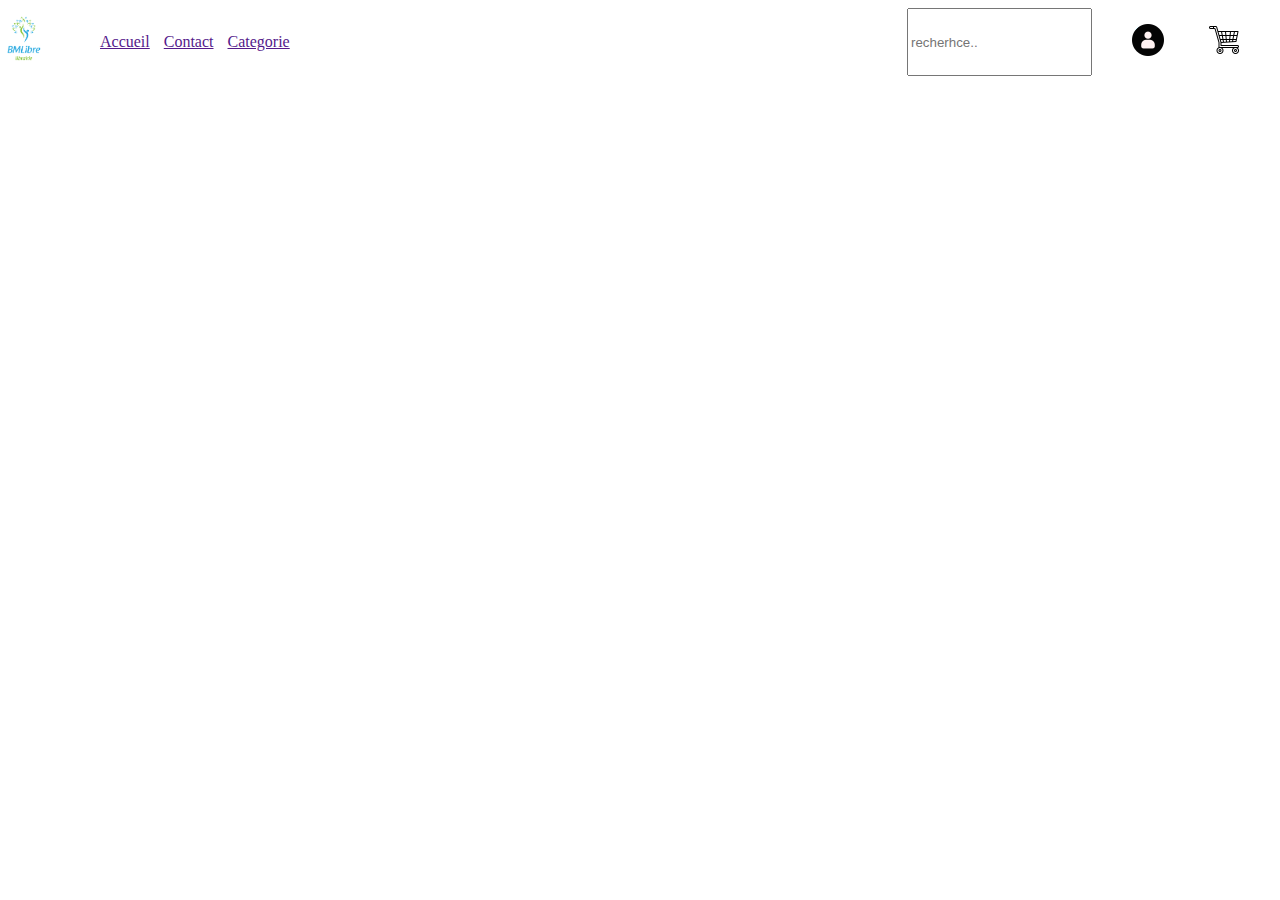
==== inedx.html @ 79483ab1 "creation de la nav barre" ====
<!DOCTYPE html>
<html lang="en">
<head>
    <meta charset="UTF-8">
    <meta name="viewport" content="width=device-width, initial-scale=1.0">
    <title>Accueil</title>
    <link type="text/css" rel="stylesheet" href="./css/acceuil.css">
</head>
<body>
    <nav class="nav">
      <div class="onglets">
         <p class="logo"><img src="./image/Capture_d_écran_2023-10-05_à_14.35.01-removebg-preview.png" width="50px" alt=""></p>
         <div class="droit">
             <ul>
                 <li> <a href="">Accueil</a></li>
                 <li><a href="">Contact</a></li>
                 <li> <a href="">Categorie</a></li>
                 </ul>
            </div> 
       </div>
        <div class="gauche">
           <input type="search" placeholder="recherhce..">
          <ul>
            <a href="./php/connexion.html"><img src="./image/user.png" alt=""></a>
           <a href=""><img src="./image/panier.png" alt=""></a> 
          </ul>
        </div>
     

    </nav>

</body>
</html>
---- css/acceuil.css ----
@import url('https://fonts.googleapis.com/css2?family=Fredericka+the+Great&family=Inter:wght@300;400&family=Tangerine:wght@700&display=swap');

body{
    margin: 0px;
    padding: 0px;
}
*{
    box-sizing: border-box;
}
.nav{
    display: flex;
    justify-content: space-between;
    align-items: center;
}

.onglets{
   display: flex;
   align-items: center;
   
}
/* .onglets .droit{
   
} */

.droit ul{
    list-style-type: none;
   
}
.droit ul li{
    display: inline;
    margin-left: 10px;
}
.gauche{
    display: flex;
}

.gauche a{
    margin-right: 40px; 
}
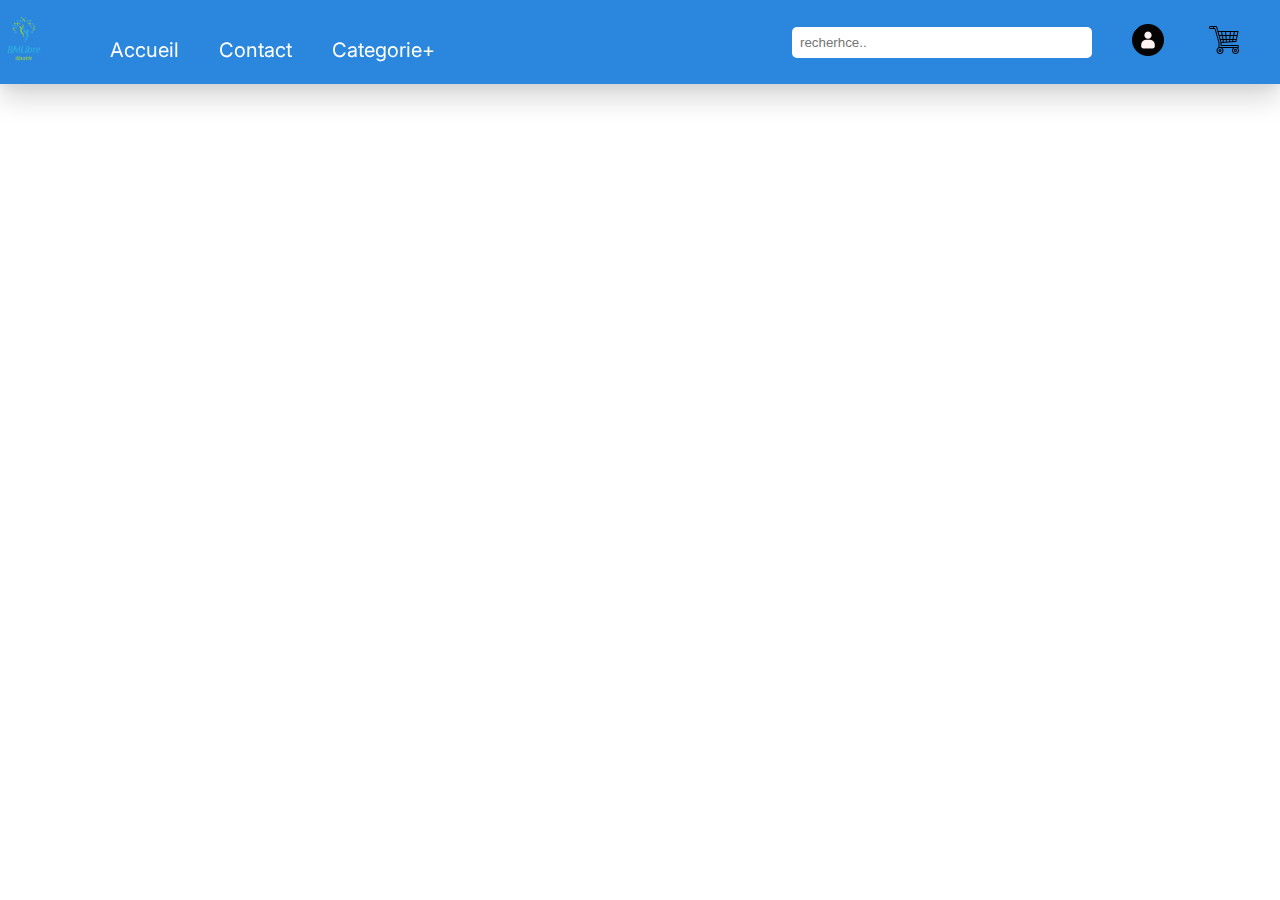
==== commit 6e3788d8: "responsivité de la barre de navigation" ====
--- a/inedx.html
+++ b/inedx.html
@@ -10,12 +10,24 @@
     <nav class="nav">
       <div class="onglets">
          <p class="logo"><img src="./image/Capture_d_écran_2023-10-05_à_14.35.01-removebg-preview.png" width="50px" alt=""></p>
+         <input type="checkbox" id="barre">
+         <label for="barre">Menu</label>
          <div class="droit">
              <ul>
                  <li> <a href="">Accueil</a></li>
                  <li><a href="">Contact</a></li>
-                 <li> <a href="">Categorie</a></li>
-                 </ul>
+                 <li><a href="">Categorie+</a>
+                      <ul>
+                         <li><a href="">lorem</a></li>
+                         <li><a href="">lorem</a></li>
+                         <li><a href="">lorem</a></li>
+                         <li><a href="">lorem</a></li>
+                         <li><a href="">lorem</a></li>
+                      </ul>
+                    
+                    </li>
+              
+                </ul>
             </div> 
        </div>
         <div class="gauche">
--- a/css/acceuil.css
+++ b/css/acceuil.css
@@ -7,34 +7,127 @@
 *{
     box-sizing: border-box;
 }
-.nav{
+.nav{width: 100%;
     display: flex;
+    position: fixed;
     justify-content: space-between;
     align-items: center;
+    background: #2A87DD;
+    box-shadow: rgba(0, 0, 0, 0.15) 0px 15px 25px, rgba(0, 0, 0, 0.05) 0px 5px 10px; ;
+
 }
 
-.onglets{
+ .onglets{
    display: flex;
    align-items: center;
    
 }
-/* .onglets .droit{
-   
-} */
+/* .onglets .droit*/
 
 .droit ul{
     list-style-type: none;
    
 }
 .droit ul li{
-    display: inline;
-    margin-left: 10px;
+   position:relative ;
+   float: left;
 }
+.droit ul li a{
+    font-size: 20px;
+    padding: 20px;
+    display: block;
+}
+.droit a{
+ text-decoration: none;
+ color: white;
+ font-family: 'Inter', sans-serif;
+}
+.droit a:hover{
+    color:#8ABC76;
+ }
+ 
 .gauche{
     display: flex;
+    align-items: center;
 }
 
 .gauche a{
     margin-right: 40px; 
 }
+.gauche input{
+   width: 300px;
+   padding: 8px;
+   border-radius:5px;
+   border: none;
+   outline: none;
 
+}
+
+.droit ul li ul{
+    position: absolute;
+    left: 0;
+    width: 200px;
+    background: white;
+    display: none;
+}
+
+.droit ul li ul li{
+    width: 100%;
+    border-top: 1px solid greenyellow;
+}
+.droit ul li ul li ul{
+    left: 200px;
+    top: 0px;
+}
+.droit ul li:focus-within >ul,
+.droit ul li:hover >ul{
+   display: initial;
+}
+#barre{
+    display: none;
+}
+.onglets label{
+    cursor: pointer;
+    display: none;
+    color: white;
+    font-size: 20px;
+    font-family: 'Inter', sans-serif;
+
+}
+/* responsivité */
+
+@media(max-width:947px){
+  
+    .onglets label{
+        display: block;
+    } 
+    .onglets .droit{
+        position: absolute;
+        top: 100%;
+        left: 0px;
+        right: 0px;
+        background: #2A87DD;
+        display: none;
+    }
+
+    .onglets .droit ul li{
+        width: 100%;
+    }
+    .onglets .droit ul li ul{
+        position: relative;
+        width: 100%;
+    }
+    .onglets .droit ul li ul li{
+       background: rgb(138, 138, 241);
+    }
+    .onglets .droit ul li ul li ul{
+        width: 100%;
+        left: 0;
+     }
+
+    #barre:checked ~ .droit{
+        display: initial;
+    }
+}
+
+ 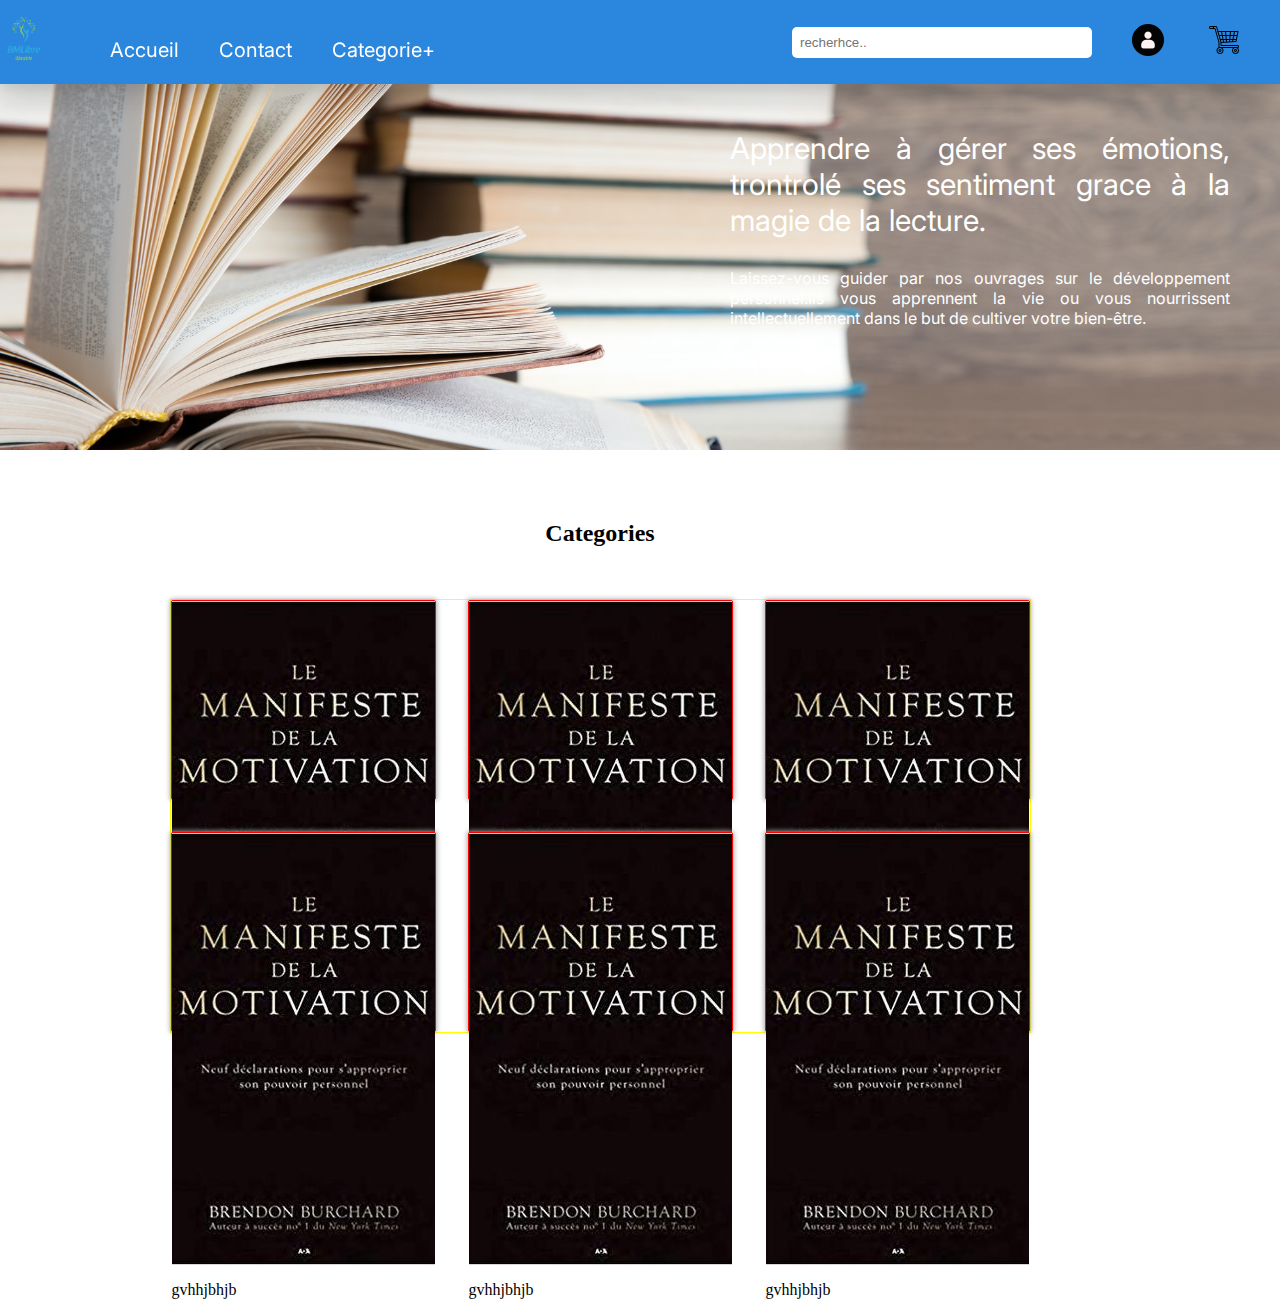
==== commit 1695d521: "page d'accueil" ====
--- a/inedx.html
+++ b/inedx.html
@@ -24,22 +24,72 @@
                          <li><a href="">lorem</a></li>
                          <li><a href="">lorem</a></li>
                       </ul>
-                    
+
                     </li>
-              
+
                 </ul>
-            </div> 
+            </div>
        </div>
         <div class="gauche">
            <input type="search" placeholder="recherhce..">
           <ul>
             <a href="./php/connexion.html"><img src="./image/user.png" alt=""></a>
-           <a href=""><img src="./image/panier.png" alt=""></a> 
+           <a href=""><img src="./image/panier.png" alt=""></a>
           </ul>
         </div>
-     
+    </nav>
+<!--fin barre de navigation  -->
 
-    </nav>
+<!--debut du corps de la page  -->
+<section class="section1">
+  <div class="header">
+     <div class="lesp"> 
+         <p class="p1">Apprendre à gérer ses émotions, trontrolé ses sentiment
+            grace à la magie de la lecture.</p>
+         <p class="p2">Laissez-vous guider par nos ouvrages sur le développement personnel.Ils vous apprennent la vie ou vous nourrissent intellectuellement dans le but de cultiver votre bien-être. </p>
+     </div>
+  </div>
+</section>
+<!-- fin de la section1 -->
 
+<!-- debut de la section2 -->
+<section class="section2">
+  <div class="categories">
+     <h2>Categories</h2>
+     <div class="articles">
+         <div class="article">
+             <img src="./image/le_manifeste_de_la_motivation-1250691-264-432.jpeg" alt="">
+             <p>gvhhjbhjb</p>
+          </div>
+
+          <div class="article">
+             <img src="./image/le_manifeste_de_la_motivation-1250691-264-432.jpeg" alt="">
+             <p>gvhhjbhjb</p>
+          </div>
+
+          <div class="article">
+             <img src="./image/le_manifeste_de_la_motivation-1250691-264-432.jpeg" alt="">
+             <p>gvhhjbhjb</p>
+         </div>
+
+         <div class="article">
+             <img src="./image/le_manifeste_de_la_motivation-1250691-264-432.jpeg" alt="">
+             <p>gvhhjbhjb</p>
+         </div>
+
+         <div class="article">
+             <img src="./image/le_manifeste_de_la_motivation-1250691-264-432.jpeg" alt="">
+             <p>gvhhjbhjb</p>
+         </div>
+
+         <div class="article">
+             <img src="./image/le_manifeste_de_la_motivation-1250691-264-432.jpeg" alt="">
+             <p>gvhhjbhjb</p>
+         </div>
+        </div>
+
+    </div>
+
+</section>
 </body>
 </html>--- a/css/acceuil.css
+++ b/css/acceuil.css
@@ -14,6 +14,7 @@
     align-items: center;
     background: #2A87DD;
     box-shadow: rgba(0, 0, 0, 0.15) 0px 15px 25px, rgba(0, 0, 0, 0.05) 0px 5px 10px; ;
+    z-index: 1;
 
 }
 
@@ -67,7 +68,7 @@
     position: absolute;
     left: 0;
     width: 200px;
-    background: white;
+    background: #2A87DD;
     display: none;
 }
 
@@ -129,5 +130,77 @@
         display: initial;
     }
 }
-
- + /* fin de responsivité */
+
+ /* debut du corps de la page */
+ .section1{
+    width: 100%;
+    position: absolute; 
+    margin-top: 50px;
+ }
+ .section1 .header{
+    width: 100%;
+    height:400px; 
+    background: url(../image/ACT-Litteratie-01.jpeg);
+    background-size: cover;
+    background-position:center ;
+ }
+
+ .header .lesp{
+  float: right;
+   width: 500px;
+   margin-top: 50px;
+   margin-right: 50px;
+ }
+ .header .lesp .p1{
+    font-size: 30px;
+    text-align: justify;
+    font-family: 'Inter', sans-serif;
+    color: white;
+   
+   }
+   .header .lesp .p2{
+    text-align: right;
+    text-align: justify;
+    font-family: 'Inter', sans-serif;
+    color: white;
+    /* font-weight: bold; */
+   }
+   /* fin de la section 1 */
+
+   /* debut section 2 */
+
+   .section2{
+    width: 100%;
+    position: relative;
+    top: 500px;
+   }
+
+   .categories{
+    display: flex;
+    flex-direction: column;
+    align-items: center;
+    gap: 2em;
+    width: 100%;
+
+    max-width: 1200px;
+   }
+   .articles{
+    display: grid;
+    grid-template-columns: repeat(3, 1fr);
+    justify-content: center;
+    gap: 2em;
+    border: 1PX solid yellow;
+
+   }
+   .articles .article{
+        display: flex;
+        flex-direction: column;
+        max-width: 400px;
+        height: 200px;
+        box-shadow: 0px 0px 5px 1px #aaa;
+        border-radius: 2px;
+        background-color: #fff;
+        border: 1PX solid red;
+   }
+
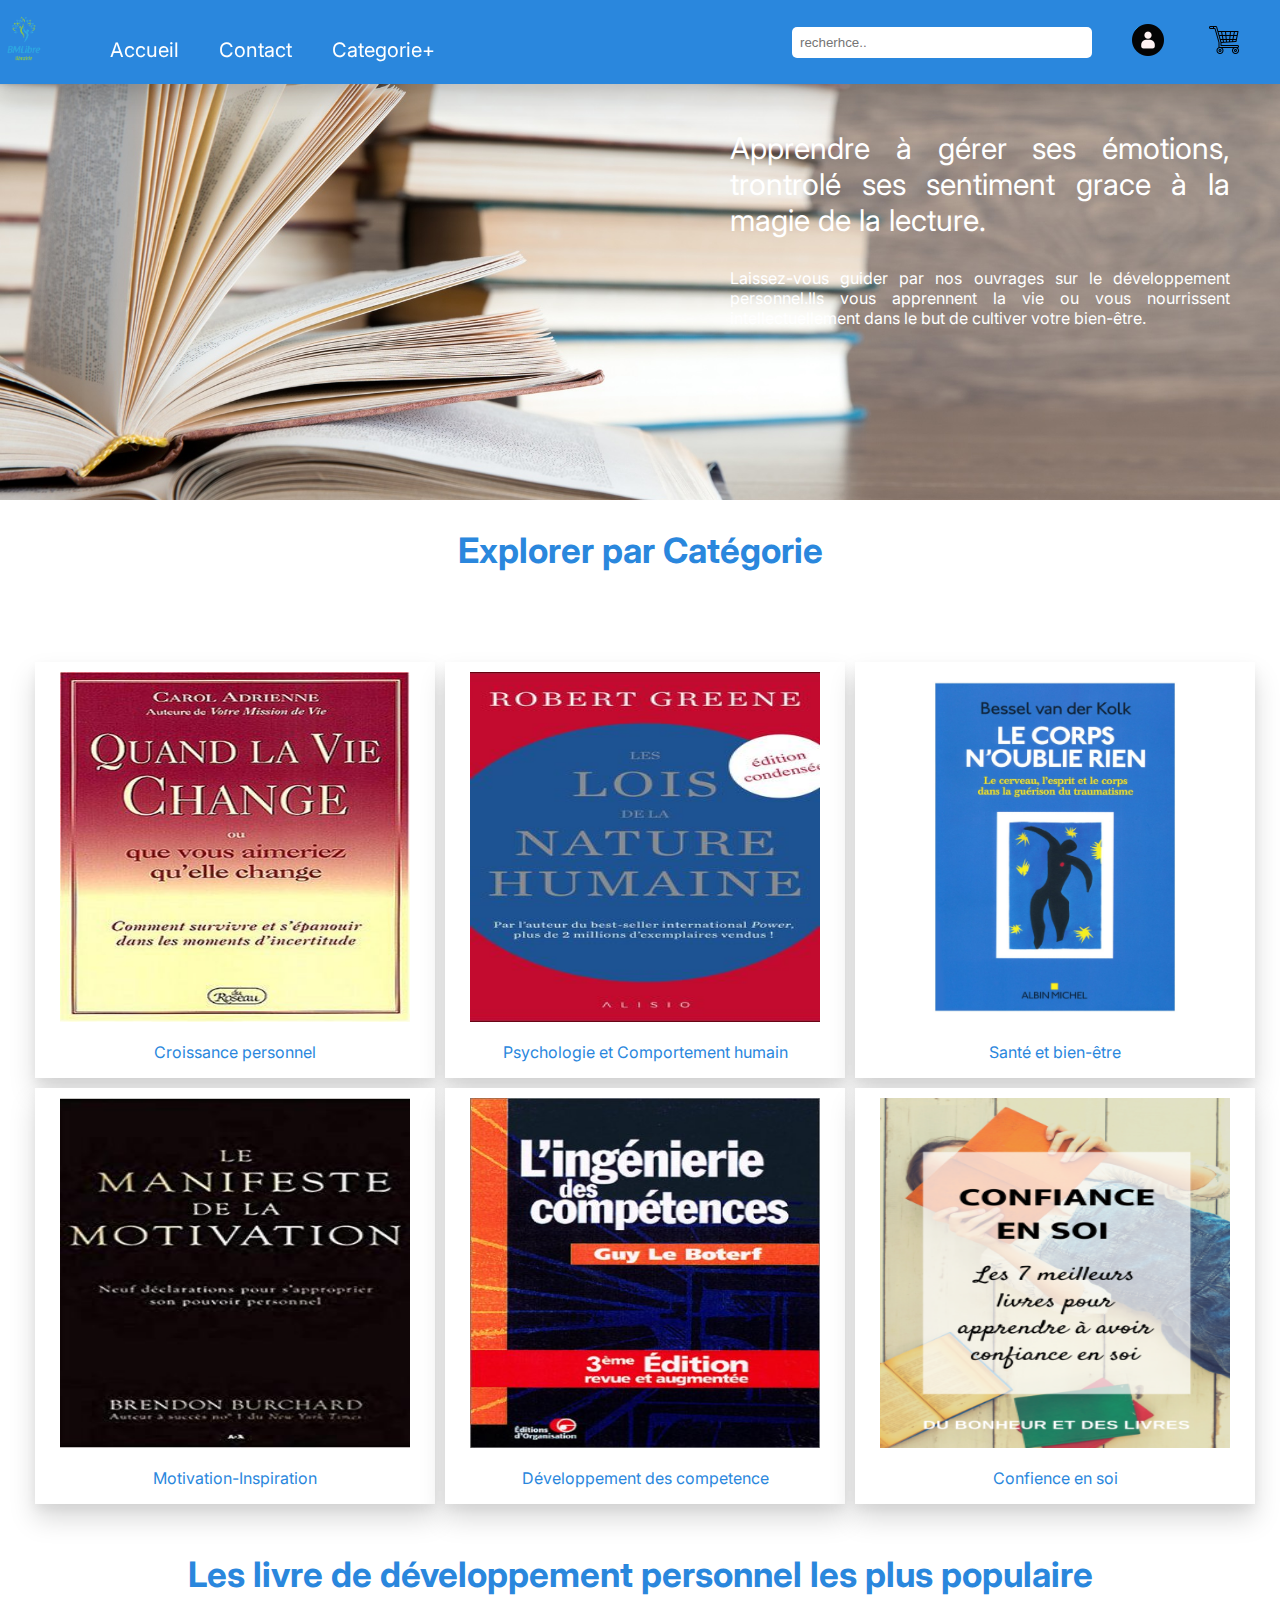
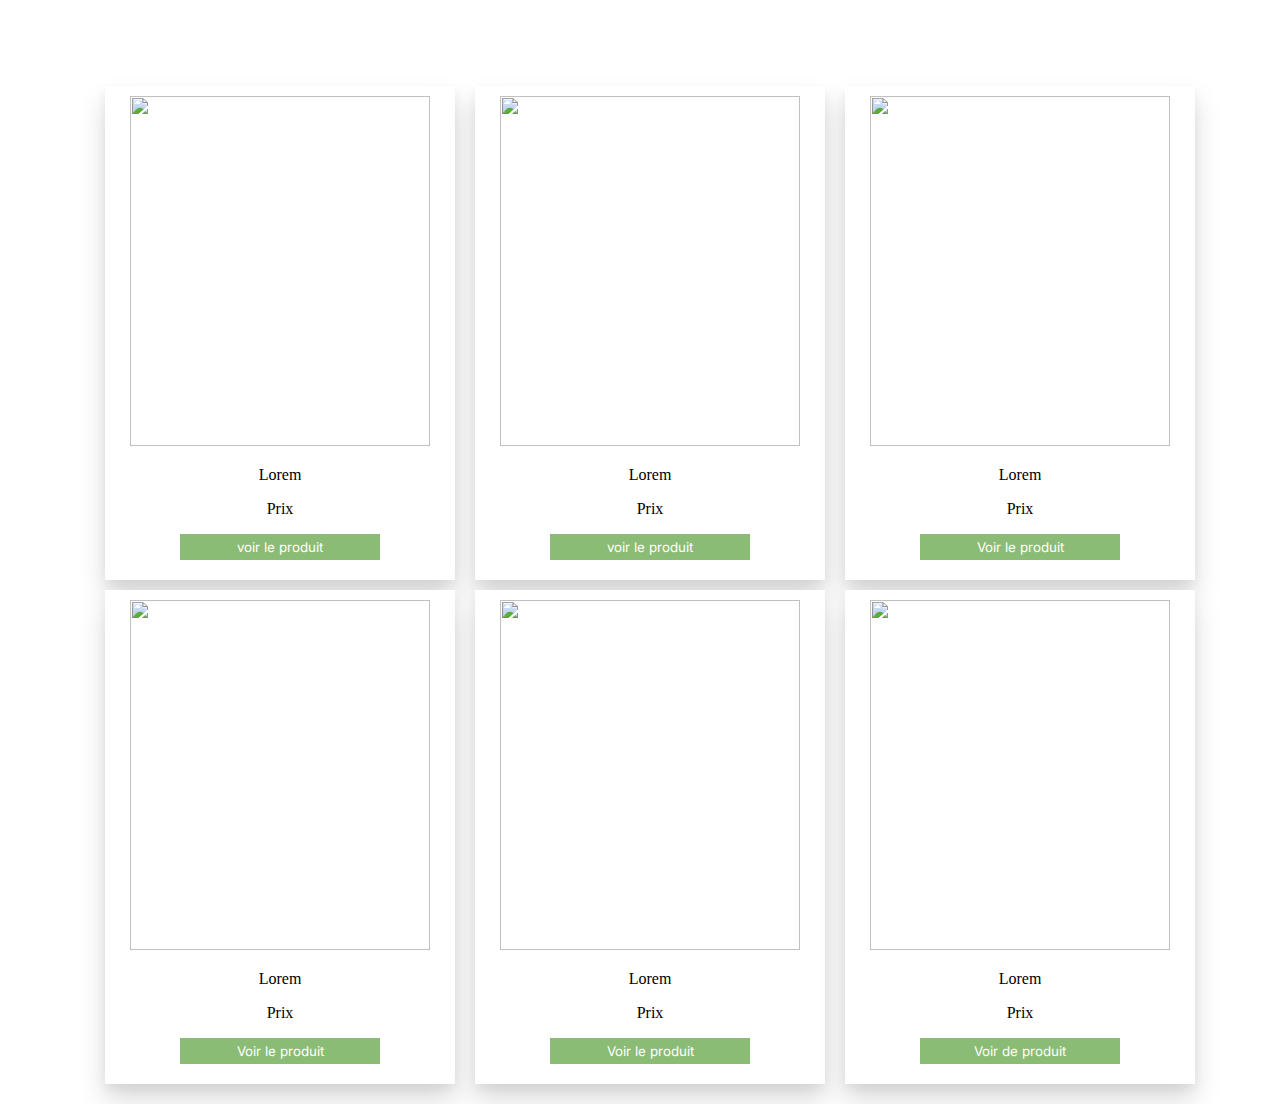
==== commit bbd3a6aa: "insertion des livre" ====
--- a/inedx.html
+++ b/inedx.html
@@ -55,41 +55,93 @@
 <!-- debut de la section2 -->
 <section class="section2">
   <div class="categories">
-     <h2>Categories</h2>
+     <h2>Explorer par Catégorie</h2>
      <div class="articles">
          <div class="article">
-             <img src="./image/le_manifeste_de_la_motivation-1250691-264-432.jpeg" alt="">
-             <p>gvhhjbhjb</p>
+             <img src="./image/livre croissance personnellle.jpeg" alt="">
+             <p><a href="">Croissance personnel</a></p>
           </div>
 
           <div class="article">
-             <img src="./image/le_manifeste_de_la_motivation-1250691-264-432.jpeg" alt="">
-             <p>gvhhjbhjb</p>
+             <img src="./image/les_lois_de_la_nature_humaines-5008931-264-432.jpeg" alt="">
+             <p><a href="">Psychologie et Comportement humain</a></p>
           </div>
 
           <div class="article">
-             <img src="./image/le_manifeste_de_la_motivation-1250691-264-432.jpeg" alt="">
-             <p>gvhhjbhjb</p>
+             <img src="./image/corps-n-oublie-rien.jpeg" alt="">
+             <p><a href="">Santé et bien-être</a></p>
          </div>
 
          <div class="article">
              <img src="./image/le_manifeste_de_la_motivation-1250691-264-432.jpeg" alt="">
-             <p>gvhhjbhjb</p>
+             <p><a href="">Motivation-Inspiration</a></p>
          </div>
 
          <div class="article">
-             <img src="./image/le_manifeste_de_la_motivation-1250691-264-432.jpeg" alt="">
-             <p>gvhhjbhjb</p>
+             <img src="./image/developement des competeces.png" alt="">
+             <p><a href="">Développement des competence</a></p>
          </div>
 
          <div class="article">
-             <img src="./image/le_manifeste_de_la_motivation-1250691-264-432.jpeg" alt="">
-             <p>gvhhjbhjb</p>
+             <img src="./image/livres-apprendre-a-avoir-confiance-en-soi.webp" alt="">
+             <p><a href="">Confience en soi</a></p>
          </div>
         </div>
 
     </div>
+</section>
+ <!-- fin de la section 2 -->
+ 
+ <!-- debut section 3 -->
+  <section class="section3">
+    
+    <div class="populaire">
+        <h2>Les livre de développement personnel les plus populaire</h2>
+        <div class="livres">
+            <div class="livre">
+                 <img src="" alt="">
+                 <p>Lorem</p>
+                  <p>Prix</p>
+                <button type="submit"><a href="">voir le produit</a></button>
+            </div>
 
-</section>
+            <div class="livre">
+                <img src="" alt="">
+                <p>Lorem</p>
+                <p>Prix</p>
+                <button type="submit"><a href="">voir le produit</a></button>
+            </div>
+
+            <div class="livre">
+                <img src="" alt="">
+                <p>Lorem</p>
+                <p>Prix</p>
+                <button type="submit"><a href="">Voir le produit</a></button>
+            </div>
+
+            <div class="livre">
+                <img src="" alt="">
+                <p>Lorem</p>
+                <p>Prix</p>
+                <button type="submit"><a href="">Voir le produit</a></button>
+            </div>
+
+            <div class="livre">
+                <img src="" alt="">
+                <p>Lorem</p>
+                <p>Prix</p>
+                <button type="submit"><a href="">Voir le produit</a></button>
+            </div>
+
+            <div class="livre">
+                <img src="" alt="">
+                <p>Lorem</p>
+                <p>Prix</p>
+                <button type="submit"><a href="">Voir de produit</a></button>
+            </div>
+        </div>
+    </div>
+
+ </section>
 </body>
 </html>--- a/css/acceuil.css
+++ b/css/acceuil.css
@@ -3,9 +3,10 @@
 body{
     margin: 0px;
     padding: 0px;
-}
-*{
-    box-sizing: border-box;
+    overflow-x: hidden;
+}
+*{ 
+box-sizing: border-box;
 }
 .nav{width: 100%;
     display: flex;
@@ -13,7 +14,7 @@
     justify-content: space-between;
     align-items: center;
     background: #2A87DD;
-    box-shadow: rgba(0, 0, 0, 0.15) 0px 15px 25px, rgba(0, 0, 0, 0.05) 0px 5px 10px; ;
+    box-shadow: rgba(0, 0, 0, 0.15) 0px 15px 25px, rgba(0, 0, 0, 0.05) 0px 5px 10px; 
     z-index: 1;
 
 }
@@ -140,7 +141,7 @@
  }
  .section1 .header{
     width: 100%;
-    height:400px; 
+    height:450px; 
     background: url(../image/ACT-Litteratie-01.jpeg);
     background-size: cover;
     background-position:center ;
@@ -174,33 +175,157 @@
     width: 100%;
     position: relative;
     top: 500px;
+    display: flex;
+    justify-content: center;
    }
 
    .categories{
-    display: flex;
+    /* display: flex;
+    justify-content:center;
     flex-direction: column;
     align-items: center;
-    gap: 2em;
-    width: 100%;
-
-    max-width: 1200px;
-   }
+    gap: 2em; */
+    grid-gap: 2em;
+    display: grid;
+    width: 100%;
+    grid-template-columns: 100%;
+    /* border: 3px solid rgb(0, 255, 0); */
+   }
+
+   .categories h2{
+     text-align: center;
+     color: #2A87DD;
+     font-family: 'Inter', sans-serif;
+     font-size: 35px;
+   }
+
    .articles{
-    display: grid;
-    grid-template-columns: repeat(3, 1fr);
+    display: flex;
+    flex-wrap: wrap;
     justify-content: center;
-    gap: 2em;
-    border: 1PX solid yellow;
-
-   }
+    width: 100%;
+    max-width: 1300px;
+    /* border: 1PX solid yellow; */
+    margin: 20px auto;
+   }
+
    .articles .article{
-        display: flex;
-        flex-direction: column;
+        /* flex-direction: column;
         max-width: 400px;
-        height: 200px;
         box-shadow: 0px 0px 5px 1px #aaa;
         border-radius: 2px;
-        background-color: #fff;
-        border: 1PX solid red;
-   }
-
+        background-color: #fff; */
+        width: 400px;
+        text-align: center;
+        margin-left: 10px;
+        margin-top: 10px;
+        /* border: 1PX solid red; */
+        background: white; 
+        box-shadow:rgba(0, 0, 0, 0.15) 0px 15px 25px, rgba(0, 0, 0, 0.05) 0px 5px 10px; ;
+   }
+
+.articles .article img{
+    height: 350px;
+    width: 350px;
+    margin-top: 10px;
+   transition: transform 0.25;
+
+}
+
+.articles .article img:hover{
+    transform: scale(1.02);
+    transition: 0.5s;
+}
+.article p a{
+text-decoration: none;
+font-family: 'Inter', sans-serif;
+color: #2A87DD;
+}
+/* fin de la section 2 */
+
+/* debut de la section 3 */
+
+.section3{
+    width: 100%;
+    position: relative;
+    top: 500px;
+    display: flex;
+    justify-content: center;
+   }
+
+   .populaire{
+    /* display: flex;
+    justify-content:center;
+    flex-direction: column;
+    align-items: center;
+    gap: 2em; */
+    grid-gap: 2em;
+    display: grid;
+    width: 100%;
+    grid-template-columns: 100%;
+    /* border: 3px solid rgb(0, 255, 0); */
+   }
+
+   .populaire h2{
+     text-align: center;
+     color: #2A87DD;
+     font-family: 'Inter', sans-serif;
+     font-size: 35px;
+   }
+
+   .livres{
+    display: flex;
+    flex-wrap: wrap;
+    justify-content: center;
+    width: 100%;
+    max-width: 1300px;
+    /* border: 1PX solid yellow; */
+    margin: 20px auto;
+   }
+
+   .livres .livre{
+        /* flex-direction: column;
+        max-width: 400px;
+        box-shadow: 0px 0px 5px 1px #aaa;
+        border-radius: 2px;
+        background-color: #fff; */
+        width: 350px;
+        text-align: center;
+        margin-left: 20px;
+        margin-top: 10px;
+        /* border: 1PX solid red; */
+        background: white; 
+        box-shadow:rgba(0, 0, 0, 0.15) 0px 15px 25px, rgba(0, 0, 0, 0.05) 0px 5px 10px; ;
+   }
+
+.livres .livre img{
+    height: 350px;
+    width: 300px;
+    margin-top: 10px;
+   transition: transform 0.25;
+
+}
+
+.livres .livre img:hover{
+    transform: scale(1.02);
+    transition: 0.5s;
+}
+.livre p a{
+text-decoration: none;
+font-family: 'Inter', sans-serif;
+color: #2A87DD;
+}
+
+.livre button{
+    margin-bottom:20px;
+    width: 200px;
+    padding: 5px;
+    background: #8ABC76;
+    border: none;
+}
+.livre button a{
+    text-decoration: none;
+    font-family: 'Inter', sans-serif;
+    color: white;
+}
+
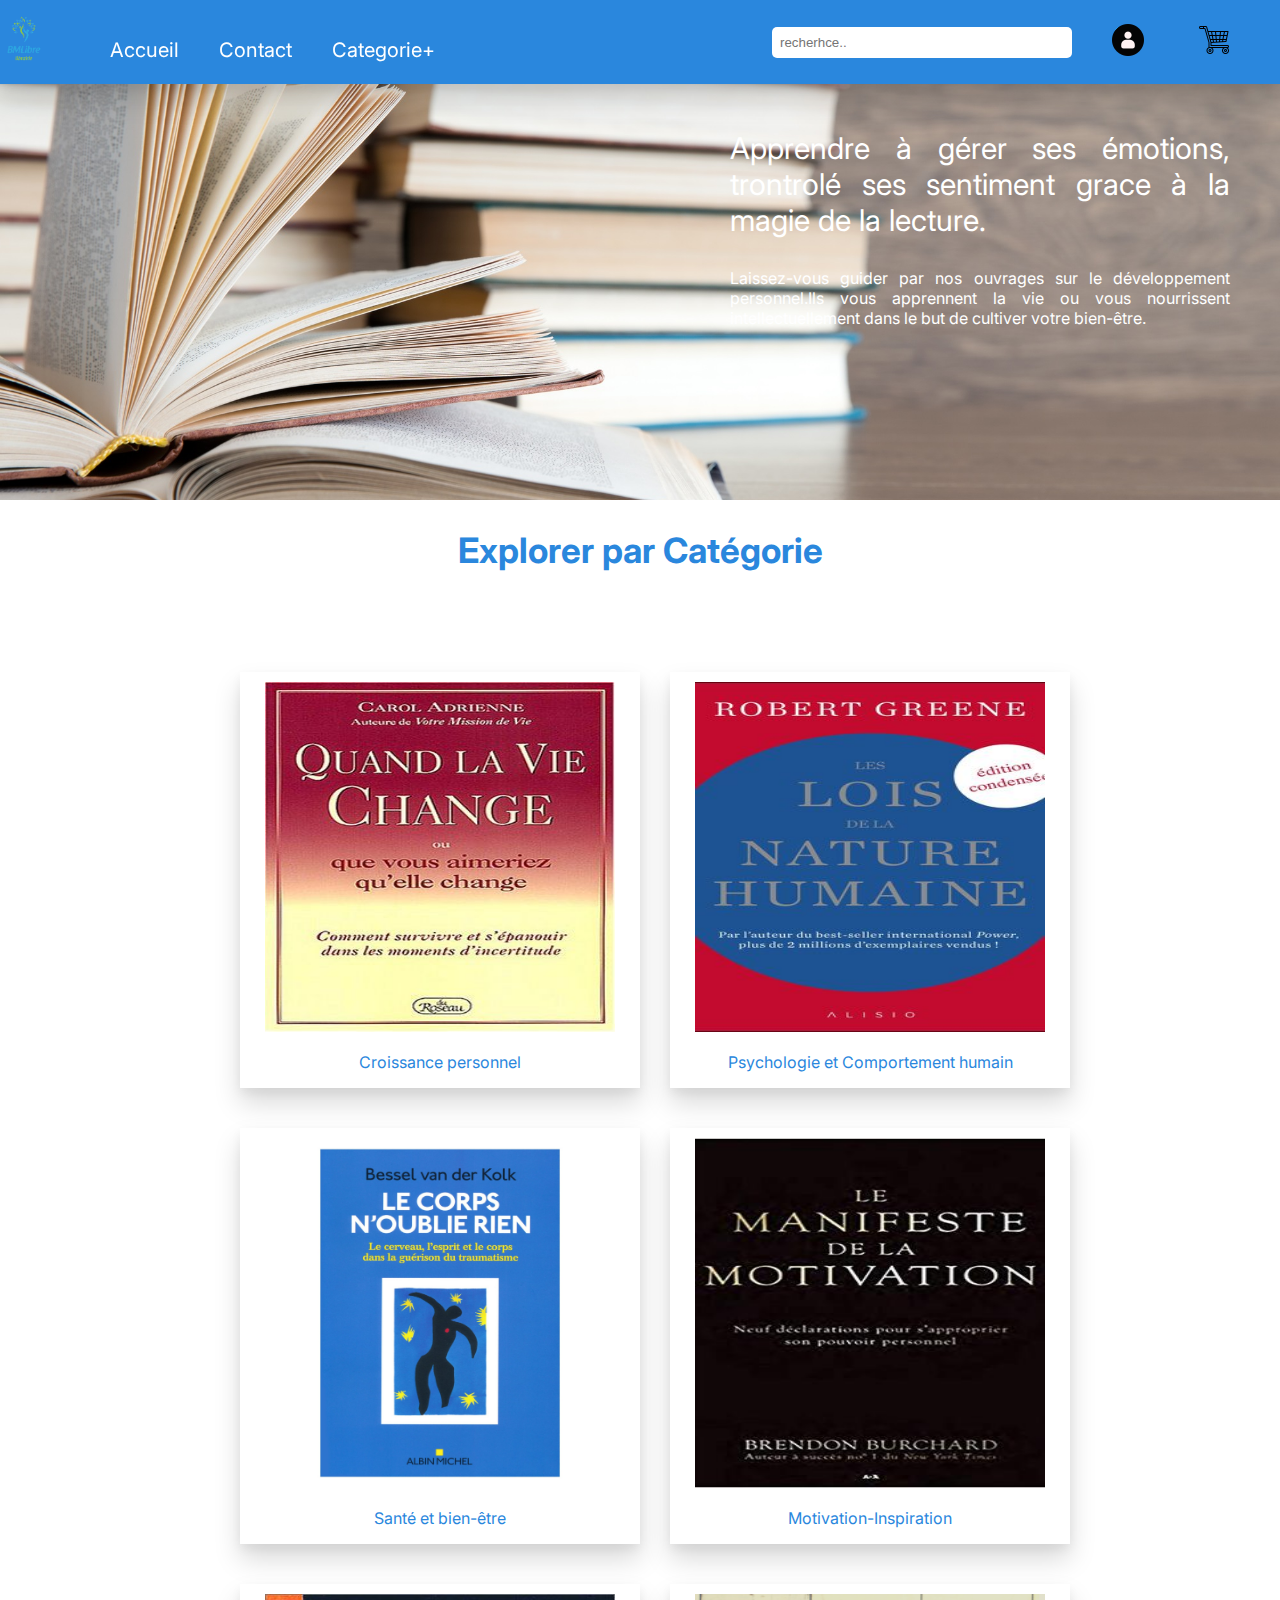
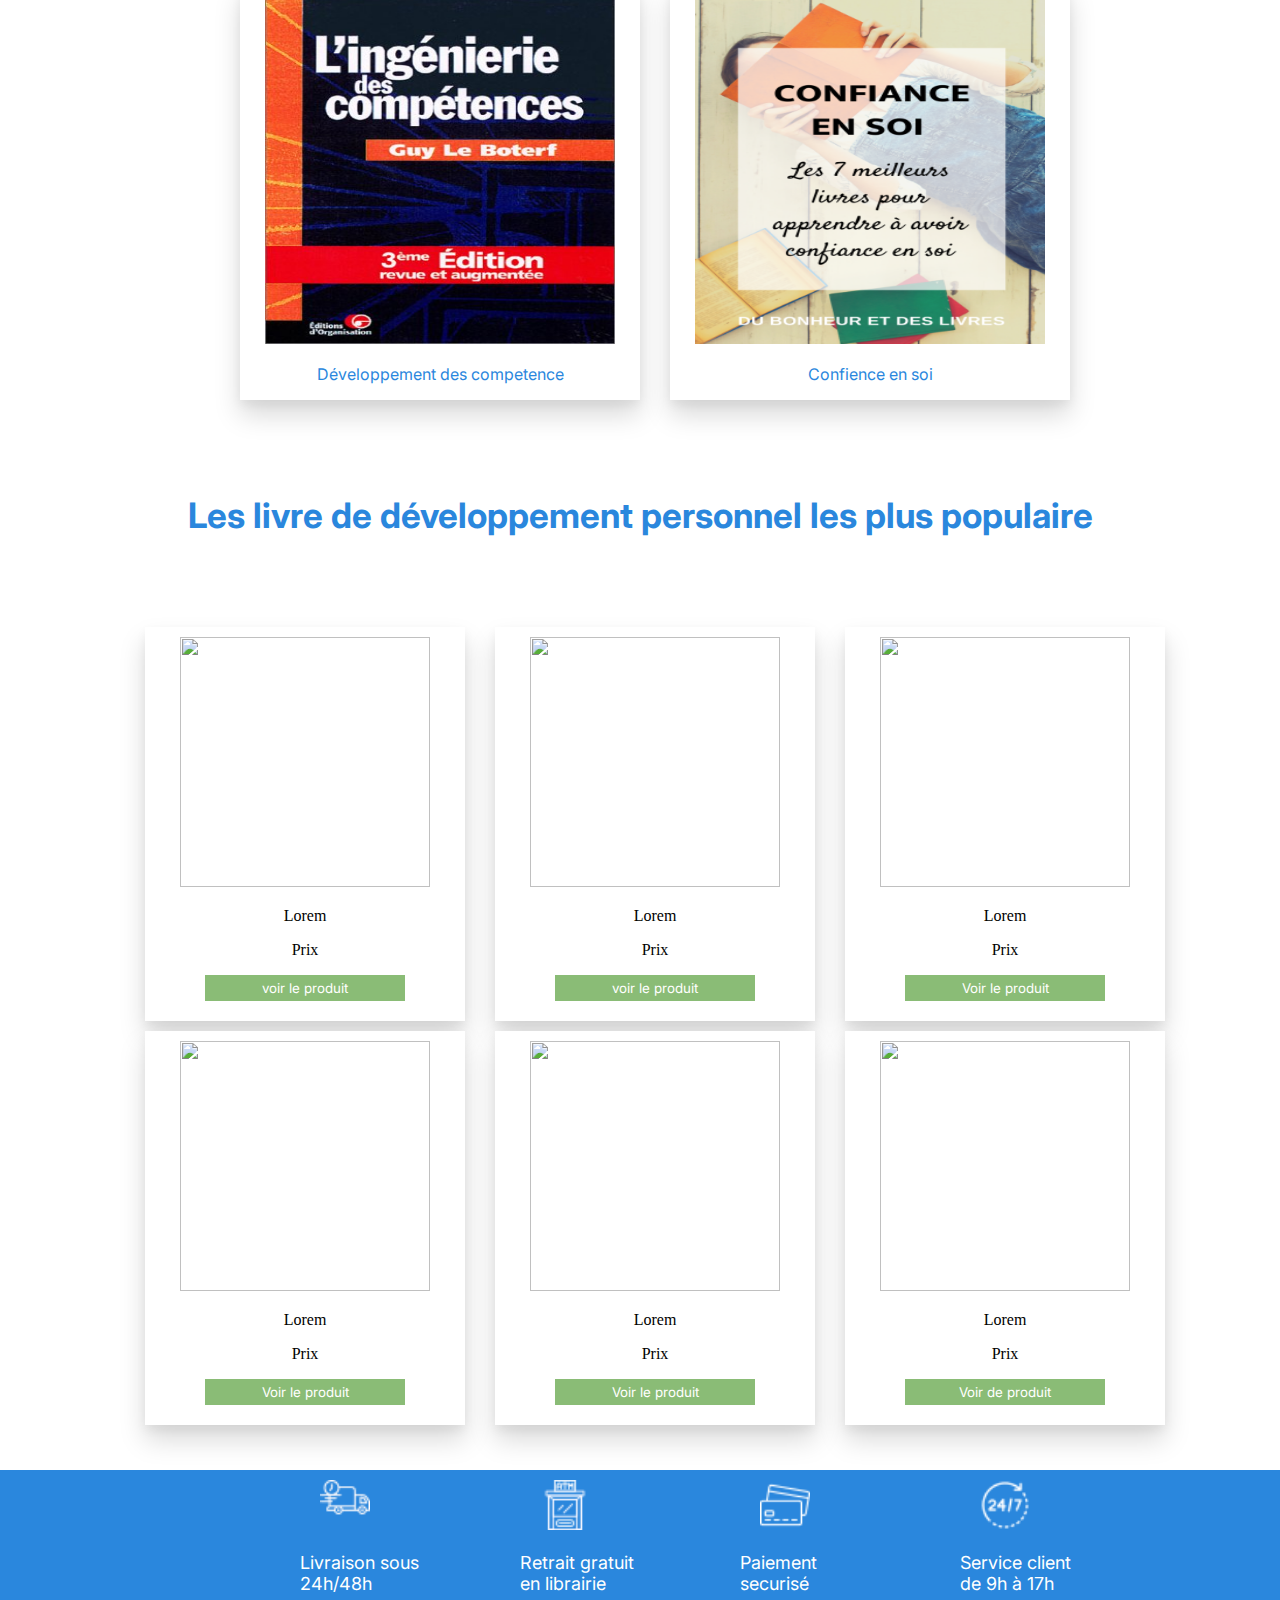
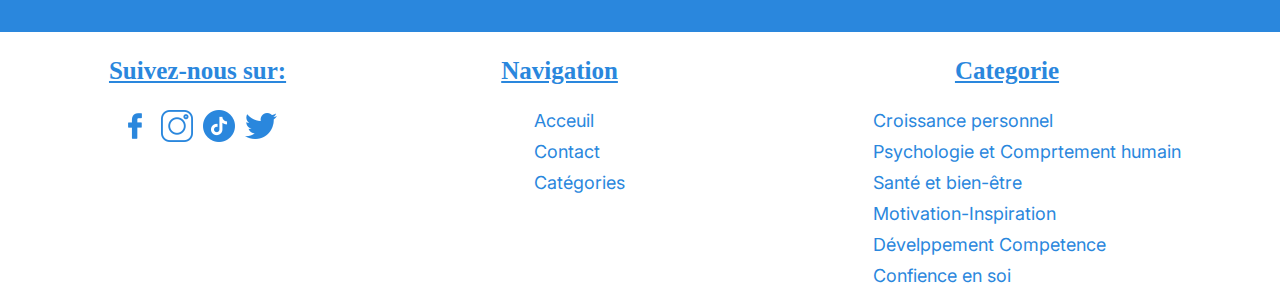
==== commit fa3cdb68: "structuration du site" ====
--- a/inedx.html
+++ b/inedx.html
@@ -102,46 +102,99 @@
                  <img src="" alt="">
                  <p>Lorem</p>
                   <p>Prix</p>
-                <button type="submit"><a href="">voir le produit</a></button>
-            </div>
-
-            <div class="livre">
-                <img src="" alt="">
-                <p>Lorem</p>
-                <p>Prix</p>
-                <button type="submit"><a href="">voir le produit</a></button>
-            </div>
-
-            <div class="livre">
-                <img src="" alt="">
-                <p>Lorem</p>
-                <p>Prix</p>
-                <button type="submit"><a href="">Voir le produit</a></button>
-            </div>
-
-            <div class="livre">
-                <img src="" alt="">
-                <p>Lorem</p>
-                <p>Prix</p>
-                <button type="submit"><a href="">Voir le produit</a></button>
-            </div>
-
-            <div class="livre">
-                <img src="" alt="">
-                <p>Lorem</p>
-                <p>Prix</p>
-                <button type="submit"><a href="">Voir le produit</a></button>
-            </div>
-
-            <div class="livre">
-                <img src="" alt="">
-                <p>Lorem</p>
-                <p>Prix</p>
-                <button type="submit"><a href="">Voir de produit</a></button>
-            </div>
-        </div>
-    </div>
-
+                <button type="submit"><a href="./php/voir.html">voir le produit</a></button>
+            </div>
+
+            <div class="livre">
+                <img src="" alt="">
+                <p>Lorem</p>
+                <p>Prix</p>
+                <button type="submit"><a href="./php/voir.html">voir le produit</a></button>
+            </div>
+
+            <div class="livre">
+                <img src="" alt="">
+                <p>Lorem</p>
+                <p>Prix</p>
+                <button type="submit"><a href="./php/voir.html">Voir le produit</a></button>
+            </div>
+
+            <div class="livre">
+                <img src="" alt="">
+                <p>Lorem</p>
+                <p>Prix</p>
+                <button type="submit"><a href="./php/voir.html">Voir le produit</a></button>
+            </div>
+
+            <div class="livre">
+                <img src="" alt="">
+                <p>Lorem</p>
+                <p>Prix</p>
+                <button type="submit"><a href="./php/voir.html">Voir le produit</a></button>
+            </div>
+
+            <div class="livre">
+                <img src="" alt="">
+                <p>Lorem</p>
+                <p>Prix</p>
+                <button type="submit"><a href="./php/voir.html">Voir de produit</a></button>
+            </div>
+        </div>
+    </div>
  </section>
+ <!-- fin de la section3 -->
+
+ <!-- debut du footer -->
+ <footer>
+    <div class="info">
+        <div class="livraison">
+          <img src="./image/fast-delivery.png" alt="7542154"  width="50px" >
+          <p>Livraison sous 24h/48h</p>
+         
+        </div>
+        <div class="livraison">
+          <img src="./image/atm.png" alt="7542154" width="50px">
+          <p>Retrait gratuit en librairie</p>
+        </div>
+        <div class="livraison">
+         <img src="./image/credit-card.png" alt="7542154"  width="50px">
+          <p>Paiement securisé</p>
+        </div>
+        <div class="livraison">
+            <img src="./image/24-hours-support.png" alt="7542154" width="50px" >
+            <p>Service client de 9h à 17h</p>
+        </div>
+    </div>
+    <div class="adresse">
+        <div class="navigation">
+            <h3>Suivez-nous sur:</h3>
+            <div class="reseaux">
+                <div class="img"><img src="./image/facebook.png" alt=""></div>
+                <div  class="img"><img src="./image/instagram.png" alt=""></div>
+                <div  class="img"><img src="./image/tiktok.png" alt=""></div>
+                <div  class="img"><img src="./image/twitter.png" alt=""></div>
+            </div>
+       </div>
+       <div class="navigation">
+        <h3>Navigation</h3>
+           <ul>
+            <li>Acceuil</li>
+            <li>Contact</li>
+            <li>Catégories</li>
+           </ul>
+       </div>
+       <div class="navigation">
+        <h3>Categorie</h3>
+        <ul>
+            <li>Croissance personnel</li>
+            <li>Psychologie et Comprtement humain</li>
+            <li>Santé et bien-être</li>
+            <li>Motivation-Inspiration</li>
+            <li>Dévelppement Competence</li>
+            <li>Confience en soi</li>
+           </ul>
+       </div>
+    </div>
+</footer>
 </body>
 </html>--- a/css/acceuil.css
+++ b/css/acceuil.css
@@ -54,7 +54,7 @@
 }
 
 .gauche a{
-    margin-right: 40px; 
+    margin-right: 50px; 
 }
 .gauche input{
    width: 300px;
@@ -204,7 +204,7 @@
     flex-wrap: wrap;
     justify-content: center;
     width: 100%;
-    max-width: 1300px;
+    max-width: 1500px;
     /* border: 1PX solid yellow; */
     margin: 20px auto;
    }
@@ -217,11 +217,12 @@
         background-color: #fff; */
         width: 400px;
         text-align: center;
-        margin-left: 10px;
-        margin-top: 10px;
+        margin-left: 30px;
+        margin-top: 20px;
+        margin-bottom: 20px;
         /* border: 1PX solid red; */
         background: white; 
-        box-shadow:rgba(0, 0, 0, 0.15) 0px 15px 25px, rgba(0, 0, 0, 0.05) 0px 5px 10px; ;
+        box-shadow:rgba(0, 0, 0, 0.15) 0px 15px 25px, rgba(0, 0, 0, 0.05) 0px 5px 10px; 
    }
 
 .articles .article img{
@@ -251,6 +252,7 @@
     top: 500px;
     display: flex;
     justify-content: center;
+   
    }
 
    .populaire{
@@ -262,6 +264,7 @@
     grid-gap: 2em;
     display: grid;
     width: 100%;
+    padding: 25px;
     grid-template-columns: 100%;
     /* border: 3px solid rgb(0, 255, 0); */
    }
@@ -276,11 +279,12 @@
    .livres{
     display: flex;
     flex-wrap: wrap;
+    /* overflow-x: auto; */
     justify-content: center;
     width: 100%;
     max-width: 1300px;
     /* border: 1PX solid yellow; */
-    margin: 20px auto;
+     margin: 20px auto; 
    }
 
    .livres .livre{
@@ -289,9 +293,9 @@
         box-shadow: 0px 0px 5px 1px #aaa;
         border-radius: 2px;
         background-color: #fff; */
-        width: 350px;
+        width: 320px;
         text-align: center;
-        margin-left: 20px;
+        margin-left: 30px;
         margin-top: 10px;
         /* border: 1PX solid red; */
         background: white; 
@@ -299,8 +303,8 @@
    }
 
 .livres .livre img{
-    height: 350px;
-    width: 300px;
+    height: 250px;
+    width: 250px;
     margin-top: 10px;
    transition: transform 0.25;
 
@@ -328,4 +332,74 @@
     font-family: 'Inter', sans-serif;
     color: white;
 }
-
+/* fin section 3 */
+
+/* debut footer */
+footer{
+    width: 100%;
+    position:relative;
+    top: 500px;
+}
+footer .info{
+    width: 100%;
+    height: auto;
+    background: #2A87DD;
+    display: flex;
+    justify-content: center;
+    flex-wrap: wrap;
+}
+footer .info .livraison{
+  margin-left: 100px;
+   width: 120px;
+   margin-top: 10px;
+   margin-bottom: 20px;
+     
+}
+.livraison p{
+    /* text-align: center; */
+    font-size: 18px;
+    color: white;
+    font-family: 'Inter', sans-serif;
+}
+
+.livraison img{
+    text-align: center;
+    margin-left: 20px;
+}
+
+.adresse{
+    display: flex;
+    justify-content: space-around;
+    flex-wrap: wrap;
+}
+.reseaux{
+    display: flex;
+}
+.reseaux .img{
+   margin-left: 10px;
+}
+
+
+.navigation{
+    margin-left: 10px;
+   
+}
+.navigation ul li{
+   list-style-type: none;
+   margin-bottom: 10px;
+   font-family: 'Inter', sans-serif;
+   color: #2A87DD;
+   font-size: 18px;
+   /* text-align: center; */
+}
+
+.navigation h3{
+     text-align: center;
+    text-decoration: underline;
+    color: #2A87DD;
+    font-size: 25px;
+    font-weight: bold;
+}
+
+
+
